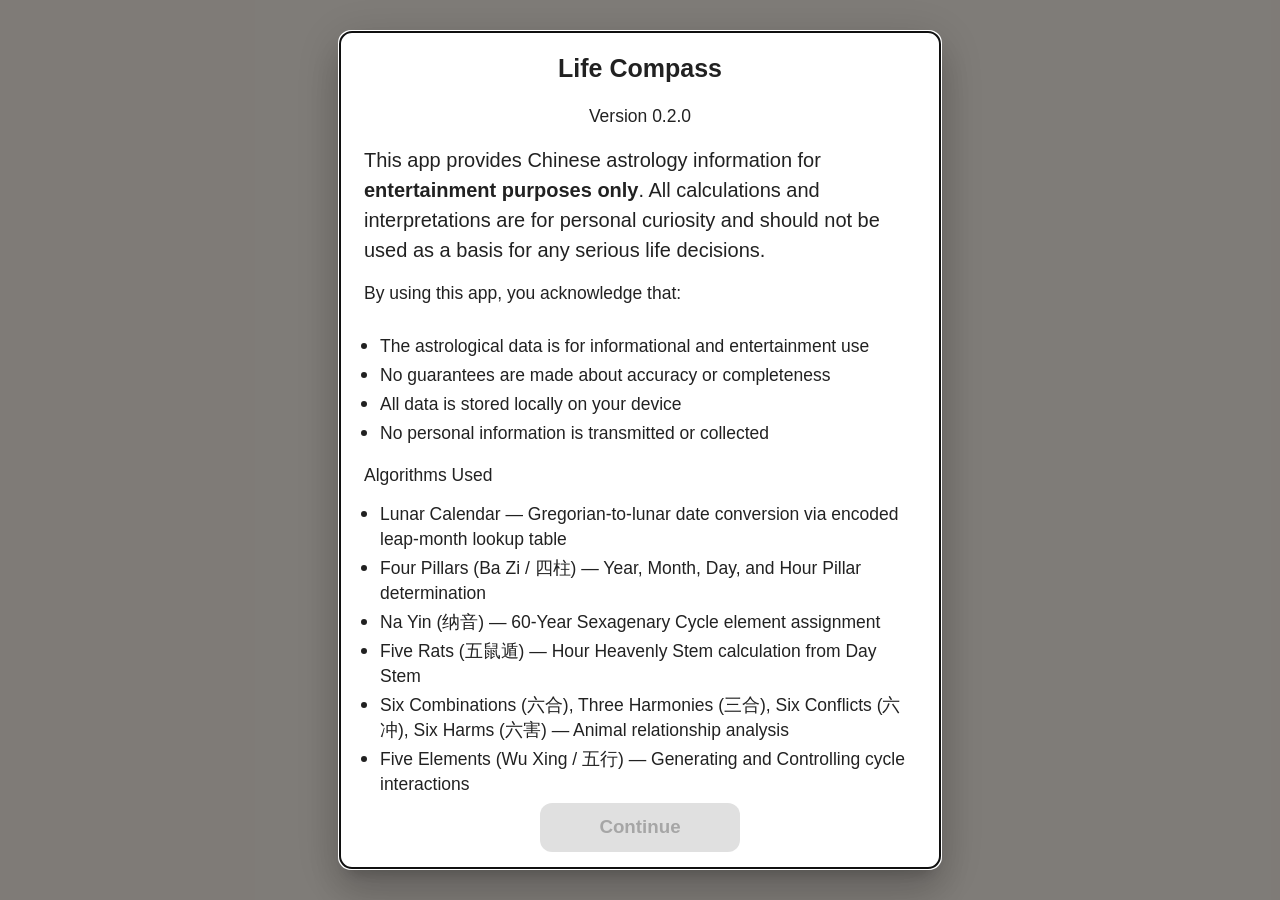
==== index.html @ d6e88e61 "deploy: KenKanfix/life-compass@5595fb94d24403a8d20b082d48be6360025a65b1" ====
<!doctype html>
<html lang="en">
  <head>
    <meta charset="UTF-8" />
    <link rel="icon" type="image/svg+xml" href="./favicon.svg" />
    <meta name="viewport" content="width=device-width, initial-scale=1.0, maximum-scale=1.0, user-scalable=no" />
    <meta name="theme-color" content="#c62828" />
    <meta name="apple-mobile-web-app-capable" content="yes" />
    <meta name="apple-mobile-web-app-status-bar-style" content="default" />
    <meta name="apple-mobile-web-app-title" content="Life Compass" />
    <link rel="apple-touch-icon" href="./icons/icon-192.png" />
    <title>Life Compass</title>
    <script type="module" crossorigin src="/assets/index-BgmHXcv8.js"></script>
    <link rel="modulepreload" crossorigin href="/assets/rolldown-runtime-jpDsebLB.js">
    <link rel="modulepreload" crossorigin href="/assets/vendor-emotion-Vb0N79Va.js">
    <link rel="modulepreload" crossorigin href="/assets/vendor-mui-DBNAci4A.js">
    <link rel="modulepreload" crossorigin href="/assets/vendor-other-CGju8viR.js">
    <link rel="modulepreload" crossorigin href="/assets/vendor-react-EgIKKif7.js">
    <link rel="stylesheet" crossorigin href="/assets/index-DHLLa4hd.css">
  <link rel="manifest" href="/manifest.webmanifest"><script id="vite-plugin-pwa:register-sw" src="/registerSW.js"></script></head>
  <body>
    <div id="root"></div>
  </body>
</html>
---- assets/index-DHLLa4hd.css ----
html{font-size:20px}*{box-sizing:border-box;margin:0;padding:0}body{-webkit-font-smoothing:antialiased;background:#fff8f0;min-height:100dvh;font-family:Roboto,Noto Sans SC,sans-serif}#root{min-height:100dvh}
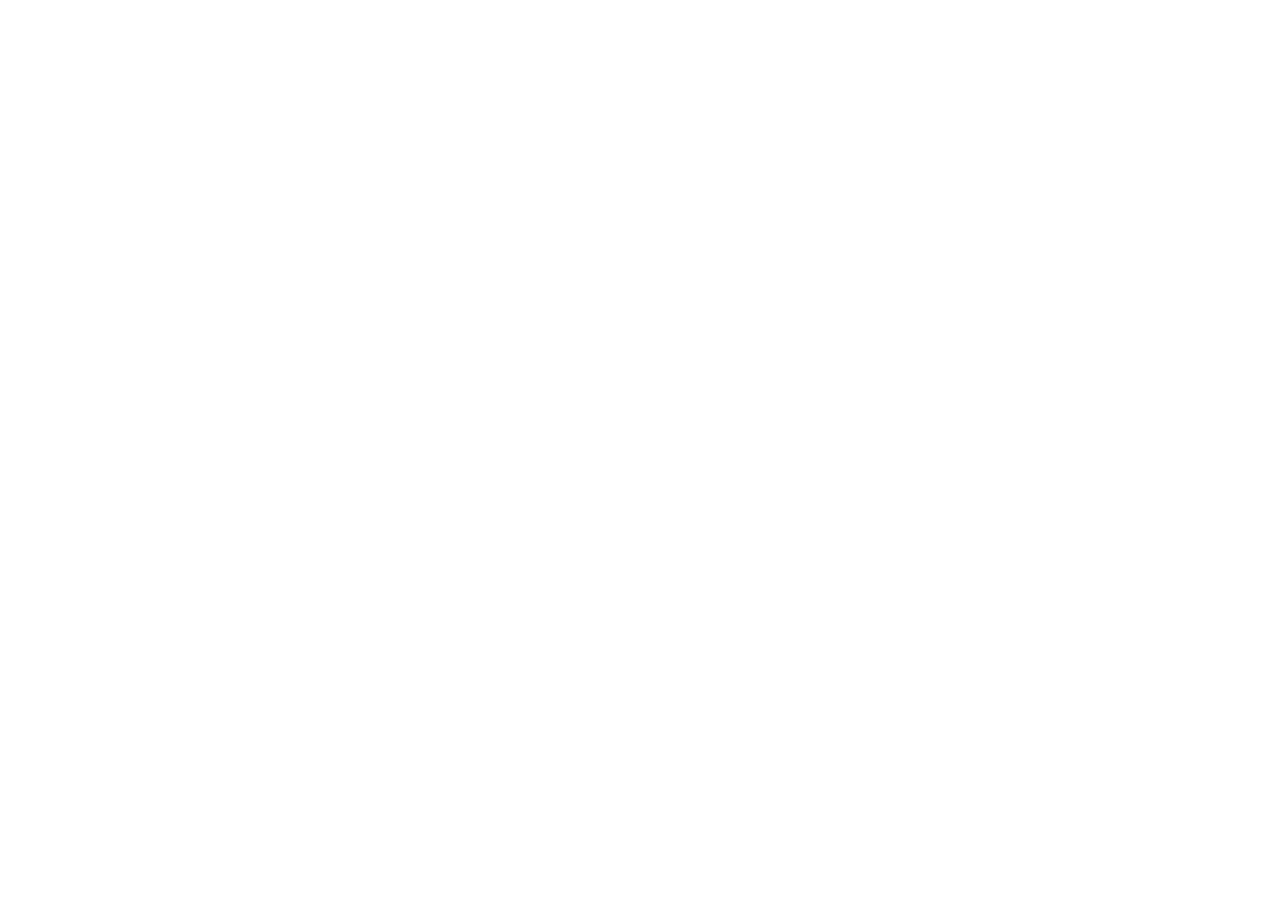
==== commit 84535087: "deploy: KenKanfix/life-compass@bb8f287c333776e1ee8502b7647beade7ab219df" ====
--- a/index.html
+++ b/index.html
@@ -10,14 +10,14 @@
     <meta name="apple-mobile-web-app-title" content="Life Compass" />
     <link rel="apple-touch-icon" href="./icons/icon-192.png" />
     <title>Life Compass</title>
-    <script type="module" crossorigin src="/assets/index-BgmHXcv8.js"></script>
-    <link rel="modulepreload" crossorigin href="/assets/rolldown-runtime-jpDsebLB.js">
-    <link rel="modulepreload" crossorigin href="/assets/vendor-emotion-Vb0N79Va.js">
-    <link rel="modulepreload" crossorigin href="/assets/vendor-mui-DBNAci4A.js">
-    <link rel="modulepreload" crossorigin href="/assets/vendor-other-CGju8viR.js">
-    <link rel="modulepreload" crossorigin href="/assets/vendor-react-EgIKKif7.js">
-    <link rel="stylesheet" crossorigin href="/assets/index-DHLLa4hd.css">
-  <link rel="manifest" href="/manifest.webmanifest"><script id="vite-plugin-pwa:register-sw" src="/registerSW.js"></script></head>
+    <script type="module" crossorigin src="/life-compass/assets/index-DfuWFvGO.js"></script>
+    <link rel="modulepreload" crossorigin href="/life-compass/assets/rolldown-runtime-jpDsebLB.js">
+    <link rel="modulepreload" crossorigin href="/life-compass/assets/vendor-emotion-Vb0N79Va.js">
+    <link rel="modulepreload" crossorigin href="/life-compass/assets/vendor-mui-DBNAci4A.js">
+    <link rel="modulepreload" crossorigin href="/life-compass/assets/vendor-other-CGju8viR.js">
+    <link rel="modulepreload" crossorigin href="/life-compass/assets/vendor-react-Cae2WXzP.js">
+    <link rel="stylesheet" crossorigin href="/life-compass/assets/index-DHLLa4hd.css">
+  <link rel="manifest" href="/life-compass/manifest.webmanifest"><script id="vite-plugin-pwa:register-sw" src="/life-compass/registerSW.js"></script></head>
   <body>
     <div id="root"></div>
   </body>
